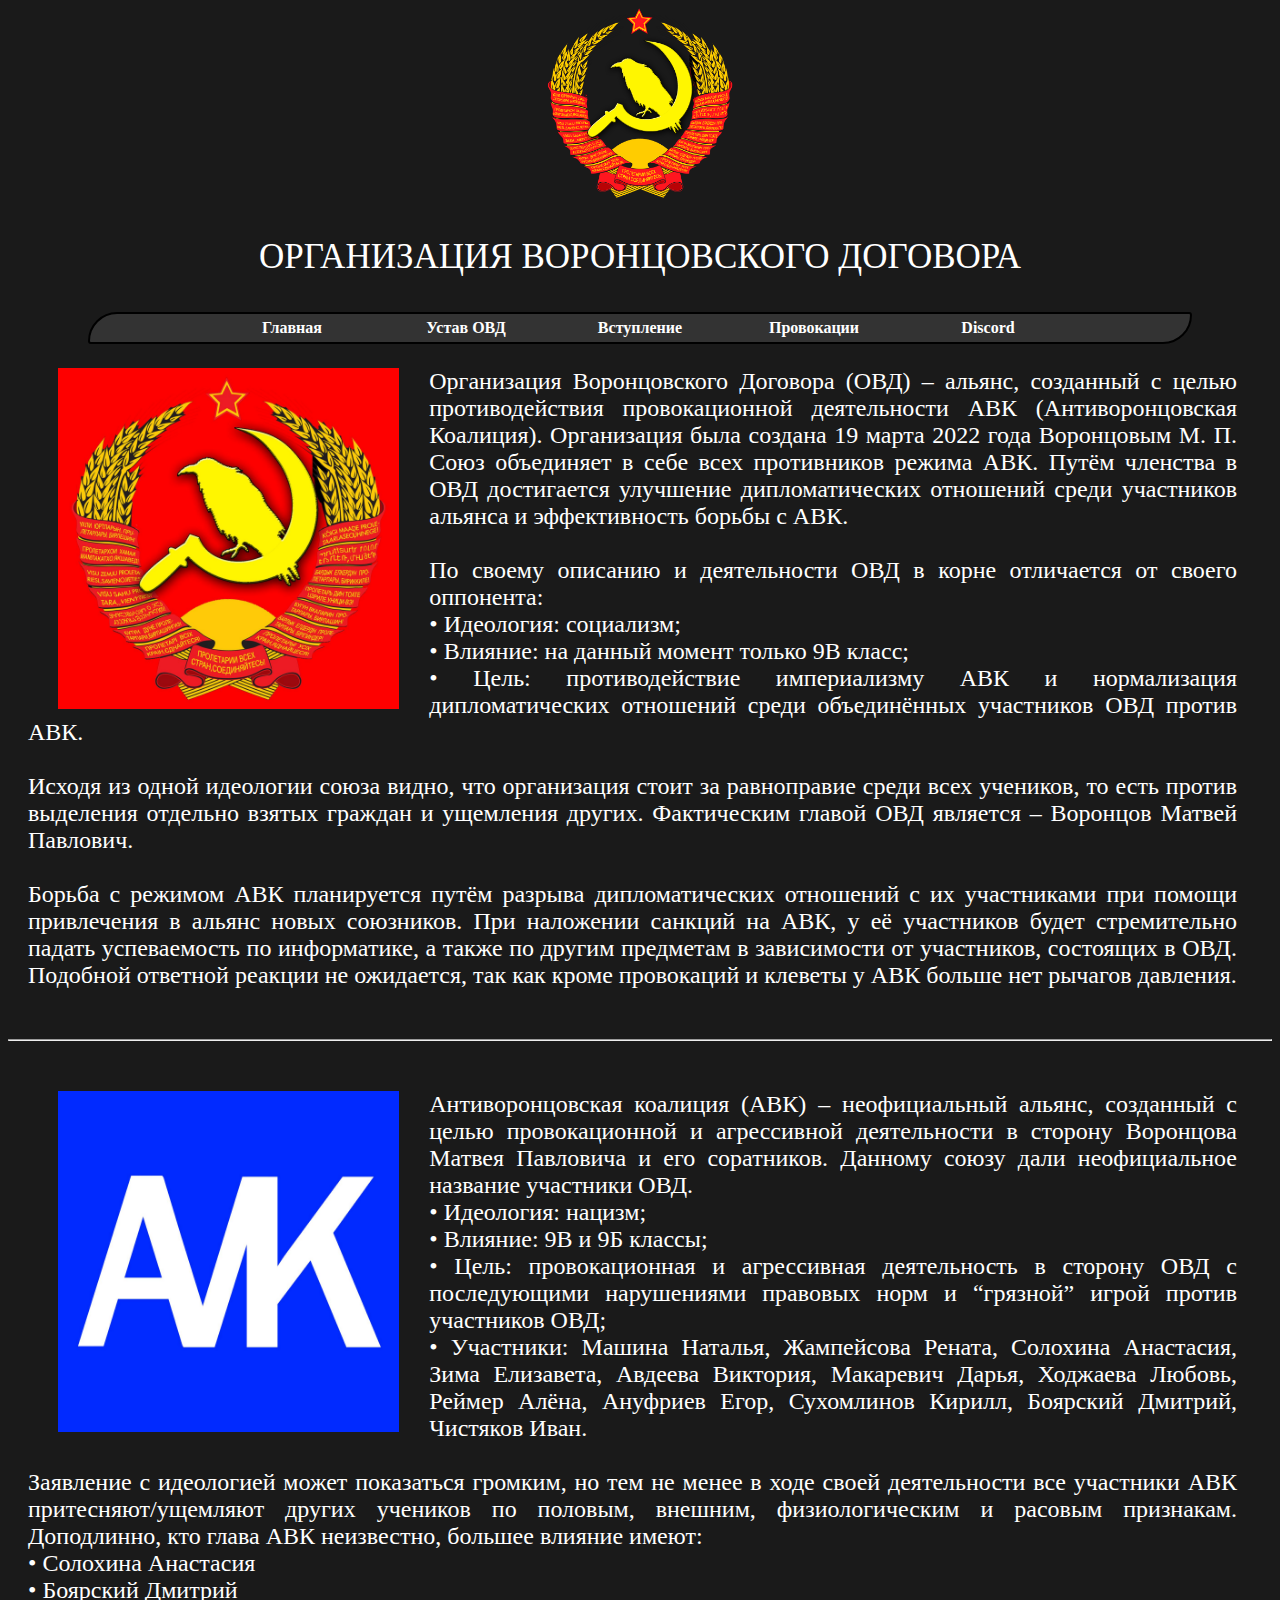
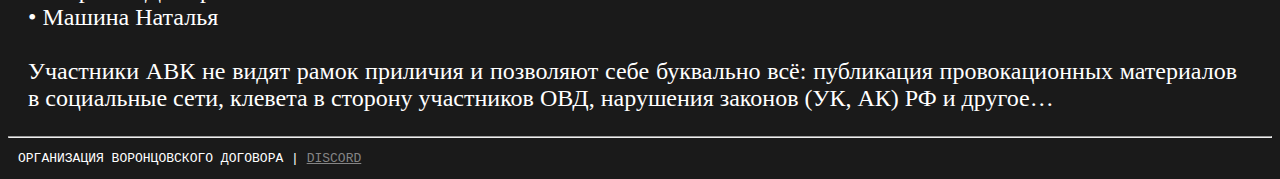
==== index.html @ ef72a79b "Add files via upload" ====
<!doctype html>
<html lang="ru">
    <head>
        <meta charset="utf-8" />
        <title>ОВД</title>
        <link rel="shortcut icon" href="pages/img/icon.ico" type="image/x-icon">
        <link rel="stylesheet" href="pages/css/style.css" />

        <center>
            <img src="pages/img/prozr.png" border="0" / id="main_img">
            <p class="zag">ОРГАНИЗАЦИЯ ВОРОНЦОВСКОГО ДОГОВОРА</p>
        </center>

        <center>
            <ul id="navbar">
                <li><a href="https://matyshavoron.github.io/ovd/">Главная</a></li>
                <li><a href="pages/regulation.html">Устав ОВД</a></li>
                <li><a href="pages/zayav.docx" target="_blank">Вступление</a></li>
                <li><a href="pages/provocations.html">Провокации</a></li>
                <li><a href="https://discord.gg/ADSqZAcFcy" target="_blank">Discord</a></li>
            </ul>
        </center>

        <center>
            <ul id="navbarPhone">
                <li><a href="https://matyshavoron.github.io/ovd/">Главная</a></li>
                <li><a href="pages/regulation.html">Устав ОВД</a></li>
                <li><a href="pages/zayav.docx" target="_blank">Вступление</a></li>
                <li><a href="pages/provocations.html">Провокации</a></li>
                <li><a href="https://discord.gg/ADSqZAcFcy" target="_blank">Discord</a></li>
            </ul>
        </center>
    </head>
    <body>
        <div>
            <img src="pages/img/logo1.jpg" border="0" / class="logos">

            <p class="main_text">Организация Воронцовского Договора (ОВД) – альянс, созданный с целью противодействия провокационной деятельности АВК (Антиворонцовская Коалиция). Организация была создана 19 марта 2022 года Воронцовым М. П. Союз объединяет в себе всех противников режима АВК. Путём членства в ОВД достигается улучшение дипломатических отношений среди участников альянса и эффективность борьбы с АВК.<br><br>
            
            По своему описанию и деятельности ОВД в корне отличается от своего оппонента:<br>
            •    Идеология: социализм;<br>
            •    Влияние: на данный момент только 9В класс;<br>
            •    Цель: противодействие империализму АВК и нормализация дипломатических отношений среди объединённых участников ОВД против АВК.<br><br>
            
            Исходя из одной идеологии союза видно, что организация стоит за равноправие среди всех учеников, то есть против выделения отдельно взятых граждан и ущемления других. Фактическим главой ОВД является – Воронцов Матвей Павлович.
            <br><br>
            Борьба с режимом АВК планируется путём разрыва дипломатических отношений с их участниками при помощи привлечения в альянс новых союзников. При наложении санкций на АВК, у её участников будет стремительно падать успеваемость по информатике, а также по другим предметам в зависимости от участников, состоящих в ОВД. Подобной ответной реакции не ожидается, так как кроме провокаций и клеветы у АВК больше нет рычагов давления.                 
            </p>
        </div>

        <br><hr><br>

        <div>
            <img src="pages/img/avk.jpg" border="0" / class="logos">

            <p align="justify" class="main_text">Антиворонцовская коалиция (АВК) – неофициальный альянс, созданный с целью провокационной и агрессивной деятельности в сторону Воронцова Матвея Павловича и его соратников. Данному союзу дали неофициальное название участники ОВД.<br>
            •    Идеология: нацизм;<br>
            •    Влияние: 9В и 9Б классы;<br>
            •    Цель: провокационная и агрессивная деятельность в сторону ОВД с последующими нарушениями правовых норм и “грязной” игрой против участников ОВД;<br>
            •    Участники: Машина Наталья, Жампейсова Рената, Солохина Анастасия, Зима Елизавета, Авдеева Виктория, Макаревич Дарья, Ходжаева Любовь, Реймер Алёна, Ануфриев Егор, Сухомлинов Кирилл, Боярский Дмитрий, Чистяков Иван.<br><br>
            
            Заявление с идеологией может показаться громким, но тем не менее в ходе своей деятельности все участники АВК притесняют/ущемляют других учеников по половым, внешним, физиологическим и расовым признакам. Доподлинно, кто глава АВК неизвестно, большее влияние имеют:<br>
            •    Солохина Анастасия<br>
            •    Боярский Дмитрий<br>
            •    Машина Наталья <br><br>
            
            Участники АВК не видят рамок приличия и позволяют себе буквально всё: публикация провокационных материалов в социальные сети, клевета в сторону участников ОВД, нарушения законов (УК, АК) РФ и другое…
            </p>
        </div>
    </body>

    <footer class="foot">
        <hr>
        
        <pre style="margin-left: 10px;">ОРГАНИЗАЦИЯ ВОРОНЦОВСКОГО ДОГОВОРА | <a href="https://discord.gg/ADSqZAcFcy" target="_blank" style="color:rgb(133, 133, 133)">DISCORD</a></pre>
    </footer>

</html>
---- pages/css/style.css ----
body {
    color: white;
    background-color: #1a1a1a;
}

.zag {
    font-size: 35px;
}

.main_text {
    margin-left: 20px;
    margin-right: 35px;
    font-size: 24px;
    text-align: justify;
}

.logos {
    width: 27%;
    margin-left: 50px;
    margin-right: 30px;
    float: left;
}

.logos_video {
    width: 15%;
    margin-left: 50px;
    margin-right: 30px;
    float: left;
}

#navbar {
    margin: 0;
    padding: 0;
    list-style-type: none;
  }
  #navbar li { display: inline; }

  #navbar {
    margin: 0;
    padding: 0;
    list-style-type: none;
    border: 2px solid black;
    border-radius: 50px 5px;
    width: 1100px;
    text-align: center;
    background-color: #333;
    font-size: 16px;
  }
  #navbar a {
    color: #fff;
    padding: 5px 10px;
    text-decoration: none;
    font-weight: bold;
    display: inline-block;
    width: 150px;
  }

  #navbar a:hover {
    border-radius: 20px 5px;
    background-color: #1a1a1a;
  }

  #navbarPhone {
    display: none;
}

#main_img {
    width: 15%;
}

@media screen and (max-width: 1000px) {
    #navbarPhone {
        display: inline;
        margin: 0;
        padding: 0;
        list-style-type: none;
        width: 100%;
        margin-left: 15px;
        margin-right: 15px;
      }

    #navbarPhone li {
        border-left: 10px solid #666;
        border-bottom: 1px solid #666;
    }

    .pc {
        display: none;
    }

    #navbarPhone a {
        background-color: #333;
        color: #fff;
        padding: 5px;
        text-decoration: none;
        font-weight: bold;
        border-left: 5px solid #33ADFF;
        display: block;
    }

    #main_img {
        width: 50%;
    }

    .zag {
        font-size: 50px;
    }
    
    .main_text {
        margin-left: 20px;
        margin-right: 35px;
        font-size: 26px;
        text-align: left;
    }
    
    .logos {
        width: 30%;
        margin-left: 15px;
        margin-right: 30px;
        float: left;
    }

    .logos_video {
        width: 100%;
        margin-left: 15px;
        margin-right: 30px;
        float: none;
    }

    #navbar {
        display: none;
    }

    .foot {
        display: none;
    }
}
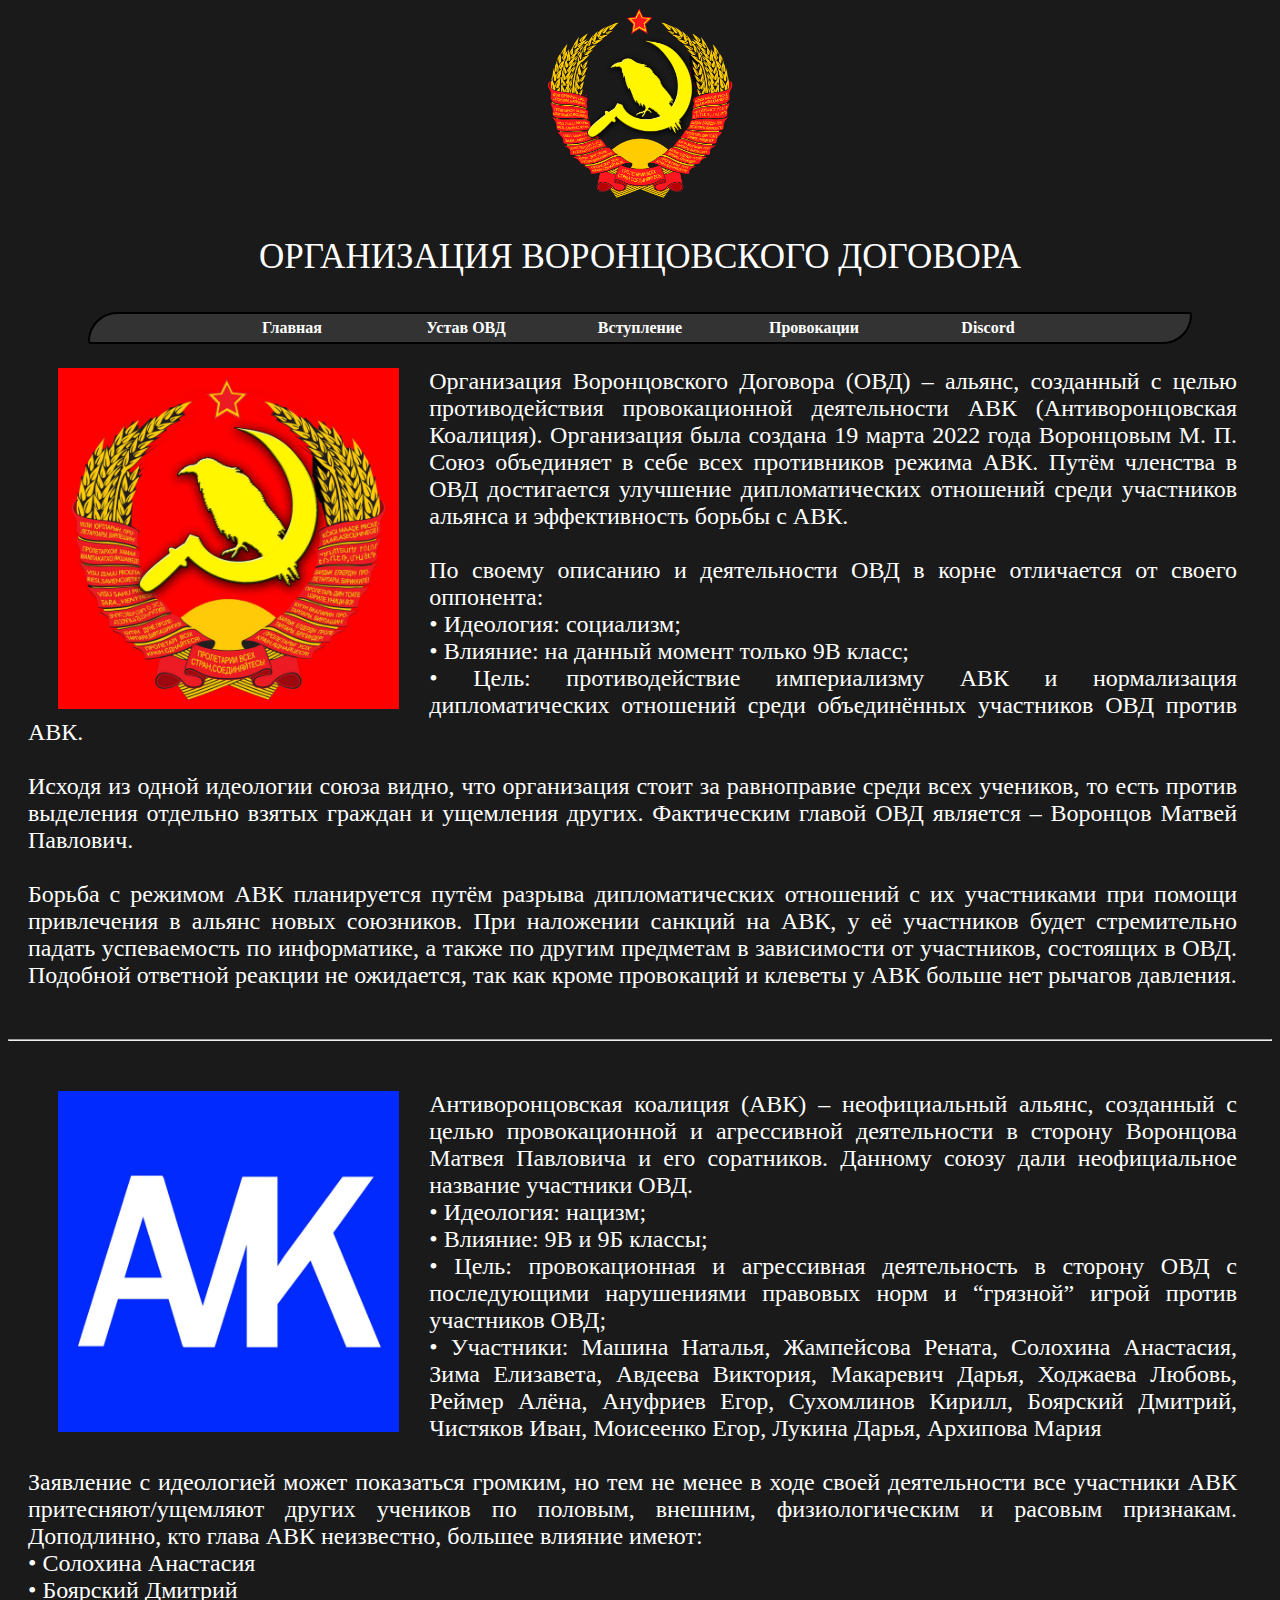
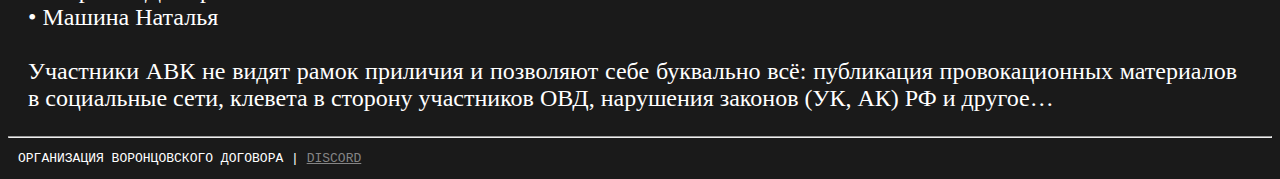
==== commit b8503119: "Add files via upload" ====
--- a/index.html
+++ b/index.html
@@ -57,7 +57,7 @@
             •    Идеология: нацизм;<br>
             •    Влияние: 9В и 9Б классы;<br>
             •    Цель: провокационная и агрессивная деятельность в сторону ОВД с последующими нарушениями правовых норм и “грязной” игрой против участников ОВД;<br>
-            •    Участники: Машина Наталья, Жампейсова Рената, Солохина Анастасия, Зима Елизавета, Авдеева Виктория, Макаревич Дарья, Ходжаева Любовь, Реймер Алёна, Ануфриев Егор, Сухомлинов Кирилл, Боярский Дмитрий, Чистяков Иван.<br><br>
+            •    Участники: Машина Наталья, Жампейсова Рената, Солохина Анастасия, Зима Елизавета, Авдеева Виктория, Макаревич Дарья, Ходжаева Любовь, Реймер Алёна, Ануфриев Егор, Сухомлинов Кирилл, Боярский Дмитрий, Чистяков Иван, Моисеенко Егор, Лукина Дарья, Архипова Мария<br><br>
             
             Заявление с идеологией может показаться громким, но тем не менее в ходе своей деятельности все участники АВК притесняют/ущемляют других учеников по половым, внешним, физиологическим и расовым признакам. Доподлинно, кто глава АВК неизвестно, большее влияние имеют:<br>
             •    Солохина Анастасия<br>
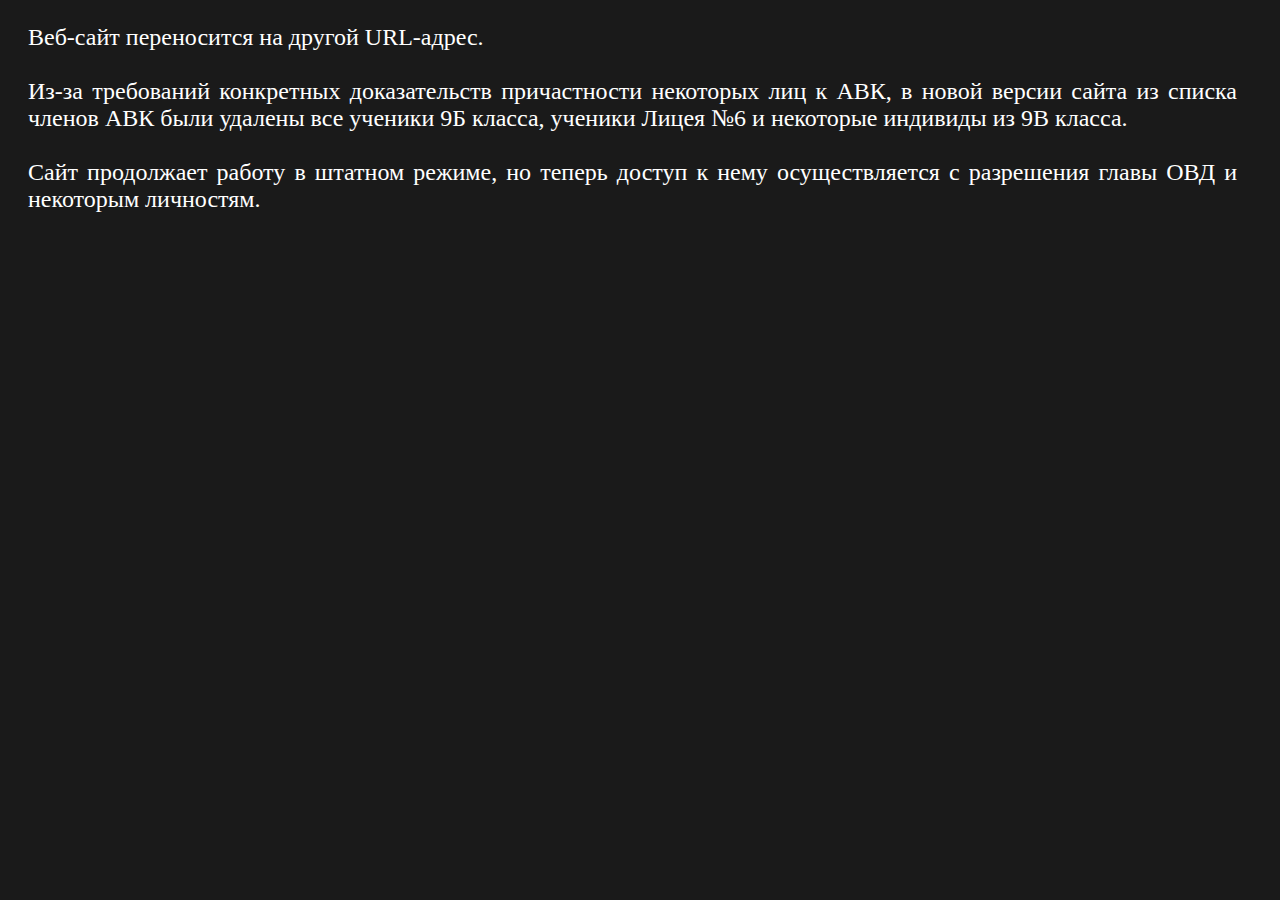
==== commit a23cf06a: "Add files via upload" ====
--- a/index.html
+++ b/index.html
@@ -3,76 +3,151 @@
     <head>
         <meta charset="utf-8" />
         <title>ОВД</title>
-        <link rel="shortcut icon" href="pages/img/icon.ico" type="image/x-icon">
-        <link rel="stylesheet" href="pages/css/style.css" />
 
-        <center>
-            <img src="pages/img/prozr.png" border="0" / id="main_img">
-            <p class="zag">ОРГАНИЗАЦИЯ ВОРОНЦОВСКОГО ДОГОВОРА</p>
-        </center>
+        <style>
+            body {
+                color: white;
+                background-color: #1a1a1a;
+            }
 
-        <center>
-            <ul id="navbar">
-                <li><a href="https://matyshavoron.github.io/ovd/">Главная</a></li>
-                <li><a href="pages/regulation.html">Устав ОВД</a></li>
-                <li><a href="pages/zayav.docx" target="_blank">Вступление</a></li>
-                <li><a href="pages/provocations.html">Провокации</a></li>
-                <li><a href="https://discord.gg/ADSqZAcFcy" target="_blank">Discord</a></li>
-            </ul>
-        </center>
+            .zag {
+                font-size: 35px;
+            }
 
-        <center>
-            <ul id="navbarPhone">
-                <li><a href="https://matyshavoron.github.io/ovd/">Главная</a></li>
-                <li><a href="pages/regulation.html">Устав ОВД</a></li>
-                <li><a href="pages/zayav.docx" target="_blank">Вступление</a></li>
-                <li><a href="pages/provocations.html">Провокации</a></li>
-                <li><a href="https://discord.gg/ADSqZAcFcy" target="_blank">Discord</a></li>
-            </ul>
-        </center>
+            .main_text {
+                margin-left: 20px;
+                margin-right: 35px;
+                font-size: 24px;
+                text-align: justify;
+            }
+
+            .logos {
+                width: 27%;
+                margin-left: 50px;
+                margin-right: 30px;
+                float: left;
+            }
+
+            .logos_video {
+                width: 15%;
+                margin-left: 50px;
+                margin-right: 30px;
+                float: left;
+            }
+
+            #navbar {
+                margin: 0;
+                padding: 0;
+                list-style-type: none;
+            }
+            #navbar li { display: inline; }
+
+            #navbar {
+                margin: 0;
+                padding: 0;
+                list-style-type: none;
+                border: 2px solid black;
+                border-radius: 50px 5px;
+                width: 1100px;
+                text-align: center;
+                background-color: #333;
+                font-size: 16px;
+            }
+            #navbar a {
+                color: #fff;
+                padding: 5px 10px;
+                text-decoration: none;
+                font-weight: bold;
+                display: inline-block;
+                width: 150px;
+            }
+
+            #navbar a:hover {
+                border-radius: 20px 5px;
+                background-color: #1a1a1a;
+            }
+
+            #navbarPhone {
+                display: none;
+            }
+
+            #main_img {
+                width: 15%;
+            }
+
+            @media screen and (max-width: 1000px) {
+                #navbarPhone {
+                    display: inline;
+                    margin: 0;
+                    padding: 0;
+                    list-style-type: none;
+                    width: 100%;
+                    margin-left: 15px;
+                    margin-right: 15px;
+                }
+
+                #navbarPhone li {
+                    border-left: 10px solid #666;
+                    border-bottom: 1px solid #666;
+                }
+
+                .pc {
+                    display: none;
+                }
+
+                #navbarPhone a {
+                    background-color: #333;
+                    color: #fff;
+                    padding: 5px;
+                    text-decoration: none;
+                    font-weight: bold;
+                    border-left: 5px solid #33ADFF;
+                    display: block;
+                }
+
+                #main_img {
+                    width: 50%;
+                }
+
+                .zag {
+                    font-size: 50px;
+                }
+                
+                .main_text {
+                    margin-left: 20px;
+                    margin-right: 35px;
+                    font-size: 26px;
+                    text-align: left;
+                }
+                
+                .logos {
+                    width: 30%;
+                    margin-left: 15px;
+                    margin-right: 30px;
+                    float: left;
+                }
+
+                .logos_video {
+                    width: 100%;
+                    margin-left: 15px;
+                    margin-right: 30px;
+                    float: none;
+                }
+
+                #navbar {
+                    display: none;
+                }
+
+                .foot {
+                    display: none;
+                }
+            }
+        </style>
     </head>
     <body>
-        <div>
-            <img src="pages/img/logo1.jpg" border="0" / class="logos">
-
-            <p class="main_text">Организация Воронцовского Договора (ОВД) – альянс, созданный с целью противодействия провокационной деятельности АВК (Антиворонцовская Коалиция). Организация была создана 19 марта 2022 года Воронцовым М. П. Союз объединяет в себе всех противников режима АВК. Путём членства в ОВД достигается улучшение дипломатических отношений среди участников альянса и эффективность борьбы с АВК.<br><br>
-            
-            По своему описанию и деятельности ОВД в корне отличается от своего оппонента:<br>
-            •    Идеология: социализм;<br>
-            •    Влияние: на данный момент только 9В класс;<br>
-            •    Цель: противодействие империализму АВК и нормализация дипломатических отношений среди объединённых участников ОВД против АВК.<br><br>
-            
-            Исходя из одной идеологии союза видно, что организация стоит за равноправие среди всех учеников, то есть против выделения отдельно взятых граждан и ущемления других. Фактическим главой ОВД является – Воронцов Матвей Павлович.
-            <br><br>
-            Борьба с режимом АВК планируется путём разрыва дипломатических отношений с их участниками при помощи привлечения в альянс новых союзников. При наложении санкций на АВК, у её участников будет стремительно падать успеваемость по информатике, а также по другим предметам в зависимости от участников, состоящих в ОВД. Подобной ответной реакции не ожидается, так как кроме провокаций и клеветы у АВК больше нет рычагов давления.                 
-            </p>
-        </div>
-
-        <br><hr><br>
-
-        <div>
-            <img src="pages/img/avk.jpg" border="0" / class="logos">
-
-            <p align="justify" class="main_text">Антиворонцовская коалиция (АВК) – неофициальный альянс, созданный с целью провокационной и агрессивной деятельности в сторону Воронцова Матвея Павловича и его соратников. Данному союзу дали неофициальное название участники ОВД.<br>
-            •    Идеология: нацизм;<br>
-            •    Влияние: 9В и 9Б классы;<br>
-            •    Цель: провокационная и агрессивная деятельность в сторону ОВД с последующими нарушениями правовых норм и “грязной” игрой против участников ОВД;<br>
-            •    Участники: Машина Наталья, Жампейсова Рената, Солохина Анастасия, Зима Елизавета, Авдеева Виктория, Макаревич Дарья, Ходжаева Любовь, Реймер Алёна, Ануфриев Егор, Сухомлинов Кирилл, Боярский Дмитрий, Чистяков Иван, Моисеенко Егор, Лукина Дарья, Архипова Мария<br><br>
-            
-            Заявление с идеологией может показаться громким, но тем не менее в ходе своей деятельности все участники АВК притесняют/ущемляют других учеников по половым, внешним, физиологическим и расовым признакам. Доподлинно, кто глава АВК неизвестно, большее влияние имеют:<br>
-            •    Солохина Анастасия<br>
-            •    Боярский Дмитрий<br>
-            •    Машина Наталья <br><br>
-            
-            Участники АВК не видят рамок приличия и позволяют себе буквально всё: публикация провокационных материалов в социальные сети, клевета в сторону участников ОВД, нарушения законов (УК, АК) РФ и другое…
-            </p>
-        </div>
+        <p class="main_text">Веб-сайт переносится на другой URL-адрес.<br><br>
+        Из-за требований конкретных доказательств причастности некоторых лиц к АВК, в новой версии сайта из списка членов АВК были удалены все ученики 9Б класса, ученики Лицея №6 и некоторые индивиды из 9В класса.<br><br>
+        Сайт продолжает работу в штатном режиме, но теперь доступ к нему осуществляется с разрешения главы ОВД и некоторым личностям.</p>
     </body>
 
-    <footer class="foot">
-        <hr>
-        
-        <pre style="margin-left: 10px;">ОРГАНИЗАЦИЯ ВОРОНЦОВСКОГО ДОГОВОРА | <a href="https://discord.gg/ADSqZAcFcy" target="_blank" style="color:rgb(133, 133, 133)">DISCORD</a></pre>
-    </footer>
-
 </html>